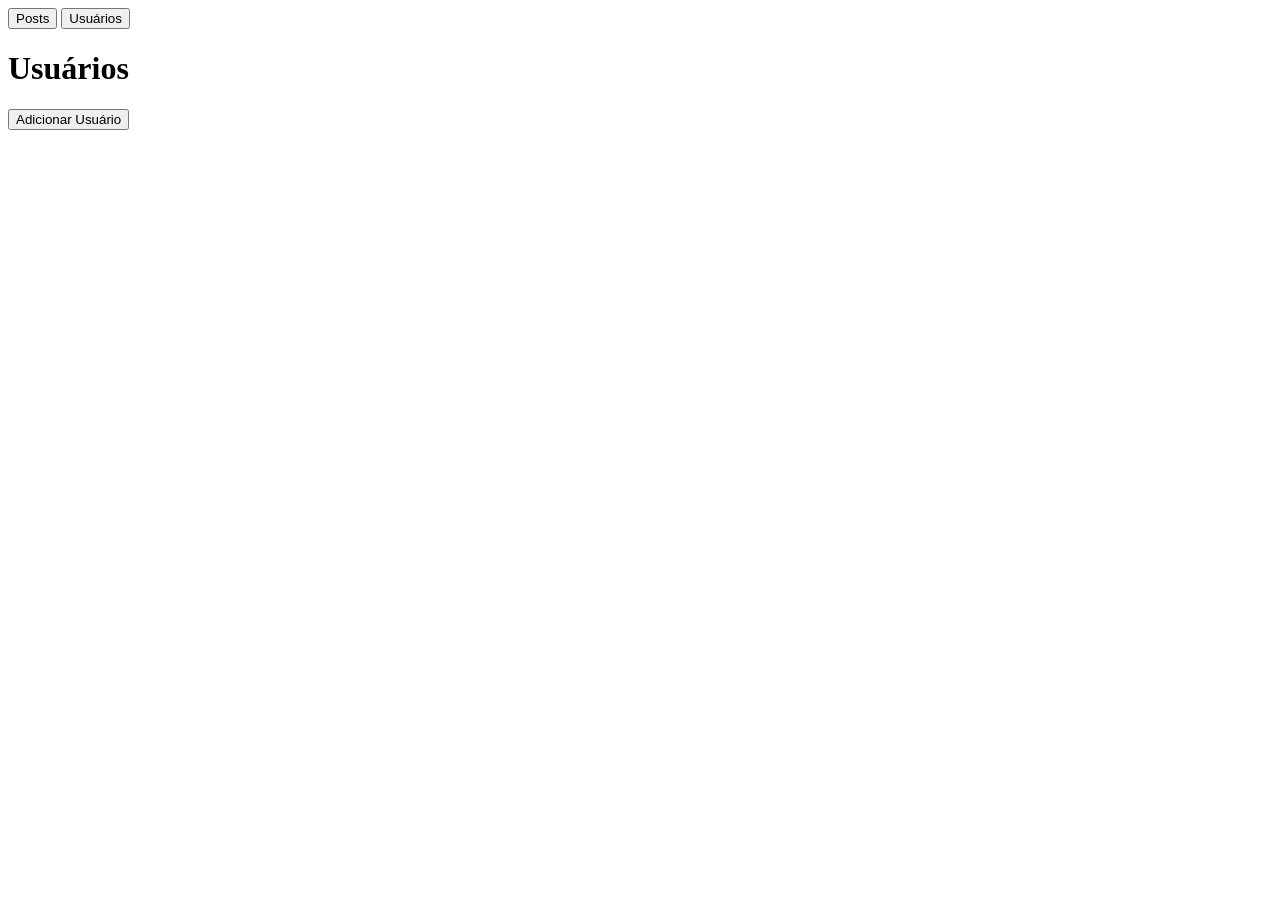
==== usuarios.html @ 90f6c9f5 "Criação da página de usuários" ====
<!DOCTYPE html>
<html lang="en">

<head>
    <meta charset="UTF-8">
    <meta name="viewport" content="width=device-width, initial-scale=1.0">
    <title>Página de Usuários</title>
</head>

<body>

    <div class="header">
        <nav>
            <button onclick="location.href='index.html'">Posts</button>
            <button onclick="location.href='usuarios.html'">Usuários</button>
        </nav>
    </div>

    <h1>Usuários</h1>

    <button onclick="adicionarUsuario()" >
                Adicionar Usuário
    </button>

    <div id="usuarios"></div>
    

    <script src="script.js"></script>

</body>

</html>
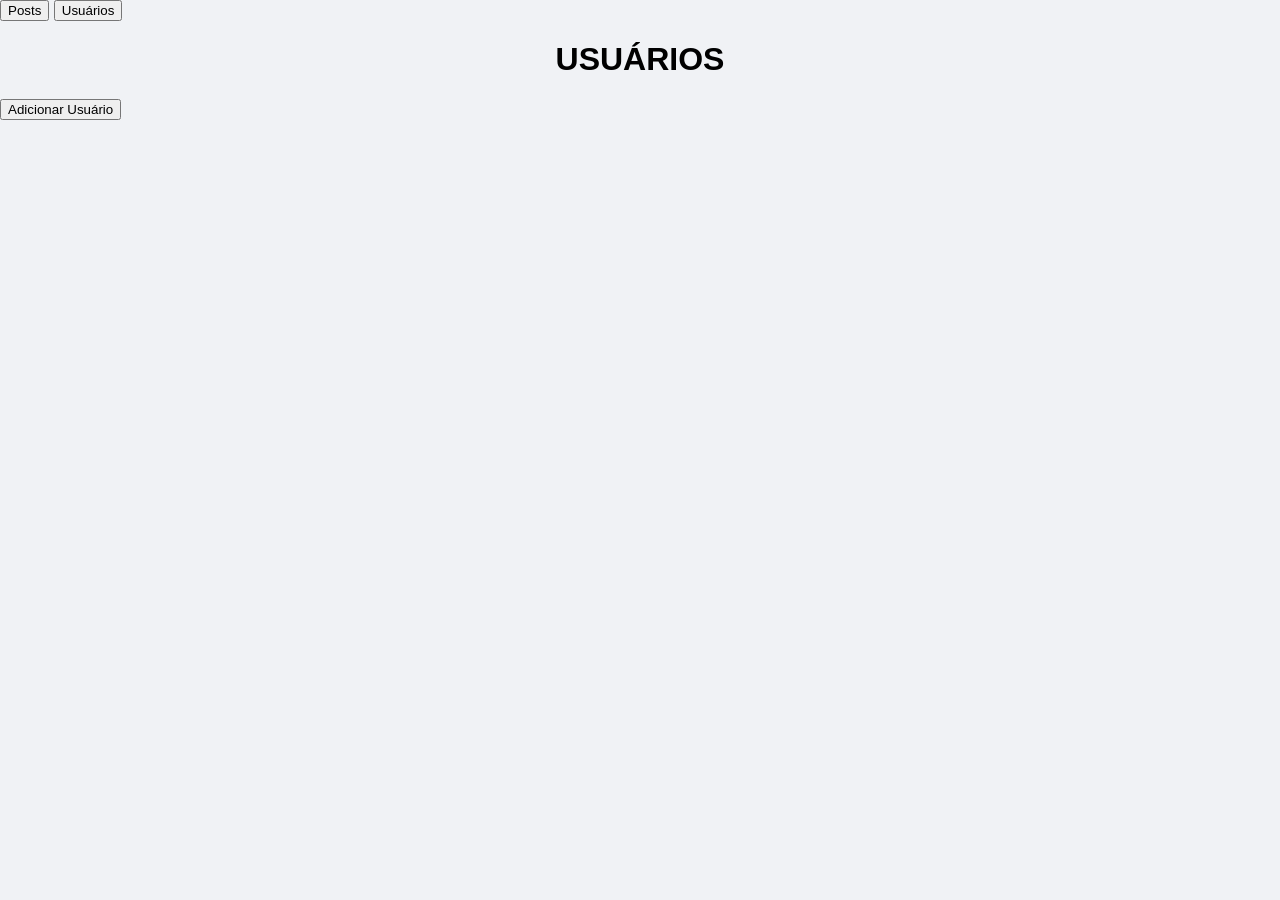
==== commit 2cbb0f06: "criando o css dos usuários" ====
--- a/usuarios.html
+++ b/usuarios.html
@@ -5,6 +5,7 @@
     <meta charset="UTF-8">
     <meta name="viewport" content="width=device-width, initial-scale=1.0">
     <title>Página de Usuários</title>
+    <link rel="stylesheet" href="usuarios.css">
 </head>
 
 <body>
--- a/usuarios.css
+++ b/usuarios.css
@@ -0,0 +1,13 @@
+h1 {
+    color: #000000;
+    text-align: center;
+    margin-top: 20px;
+    text-transform: uppercase;
+}
+
+body {
+    margin: 0;
+    background: #f0f2f5;
+    font-family: 'Lucida Grande', Verdana, sans-serif;
+}
+
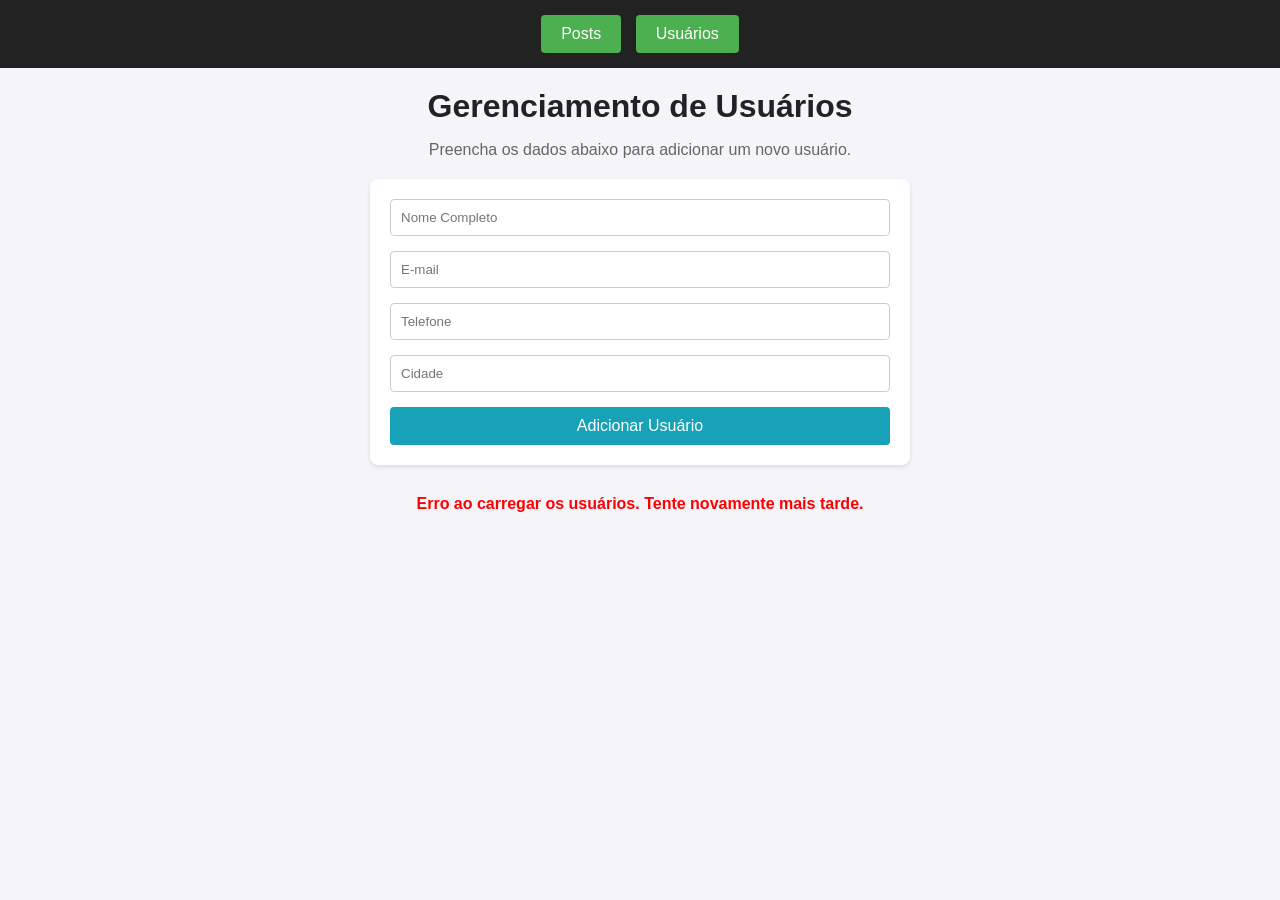
==== commit c379cc7e: "aplicando as 10 heuristicas" ====
--- a/usuarios.html
+++ b/usuarios.html
@@ -1,5 +1,5 @@
 <!DOCTYPE html>
-<html lang="en">
+<html lang="pt-BR">
 
 <head>
     <meta charset="UTF-8">
@@ -17,14 +17,19 @@
         </nav>
     </div>
 
-    <h1>Usuários</h1>
+    <h1>Gerenciamento de Usuários</h1>
+    <p class="instrucao">Preencha os dados abaixo para adicionar um novo usuário.</p>
 
-    <button onclick="adicionarUsuario()" >
-                Adicionar Usuário
-    </button>
+    <div class="formulario">
+        <input type="text" id="nomeUser" placeholder="Nome Completo">
+        <input type="email" id="emailUser" placeholder="E-mail">
+        <input type="text" id="telefoneUser" placeholder="Telefone">
+        <input type="text" id="cidadeUser" placeholder="Cidade">
+        <button onclick="adicionarUsuario()">Adicionar Usuário</button>
+    </div>
 
+    <p id="status-usuarios" class="status-msg">Carregando dados da internet...</p>
     <div id="usuarios"></div>
-    
 
     <script src="script.js"></script>
 
--- a/usuarios.css
+++ b/usuarios.css
@@ -1,13 +1,128 @@
-h1 {
-    color: #000000;
-    text-align: center;
-    margin-top: 20px;
-    text-transform: uppercase;
+body {
+    font-family: Arial, Helvetica, sans-serif;
+    margin: 0;
+    background-color: #f4f4f9;
+    color: #333;
 }
 
-body {
-    margin: 0;
-    background: #f0f2f5;
-    font-family: 'Lucida Grande', Verdana, sans-serif;
+.header {
+    background-color: #222;
+    padding: 15px;
+    text-align: center;
 }
 
+.header button {
+    background-color: #4CAF50;
+    color: white;
+    border: none;
+    padding: 10px 20px;
+    margin: 0 5px;
+    cursor: pointer;
+    border-radius: 4px;
+    font-size: 16px;
+}
+
+.header button:hover {
+    background-color: #45a049;
+}
+
+h1 {
+    text-align: center;
+    color: #222;
+    margin-top: 20px;
+    margin-bottom: 5px;
+}
+
+.instrucao {
+    text-align: center;
+    color: #666;
+    margin-bottom: 20px;
+}
+
+.status-msg {
+    text-align: center;
+    font-weight: bold;
+    color: #0056b3;
+}
+
+.formulario {
+    width: 90%;
+    max-width: 500px;
+    margin: 0 auto 30px auto;
+    background-color: white;
+    padding: 20px;
+    border-radius: 8px;
+    box-shadow: 0 2px 4px rgba(0,0,0,0.1);
+}
+
+.formulario input {
+    width: 100%;
+    padding: 10px;
+    margin-bottom: 15px;
+    border: 1px solid #ccc;
+    border-radius: 4px;
+    box-sizing: border-box;
+}
+
+.formulario button {
+    width: 100%;
+    padding: 10px;
+    background-color: #17a2b8; 
+    color: white;
+    border: none;
+    border-radius: 4px;
+    cursor: pointer;
+    font-size: 16px;
+}
+
+.formulario button:hover {
+    background-color: #138496;
+}
+
+.card {
+    background-color: white;
+    width: 90%;
+    max-width: 600px;
+    margin: 15px auto;
+    padding: 15px 20px;
+    border-radius: 8px;
+    box-shadow: 0 2px 4px rgba(0,0,0,0.1);
+    border-left: 5px solid #17a2b8; 
+}
+
+.card h2 {
+    margin-top: 0;
+    margin-bottom: 10px;
+    color: #222;
+}
+
+.card p {
+    margin: 5px 0;
+    color: #555;
+}
+
+.card button {
+    padding: 8px 15px;
+    border: none;
+    border-radius: 4px;
+    color: white;
+    cursor: pointer;
+    margin-right: 10px;
+    margin-top: 10px;
+}
+
+.btn-editar {
+    background-color: #f0ad4e;
+}
+
+.btn-editar:hover {
+    background-color: #ec971f;
+}
+
+.btn-remover {
+    background-color: #d9534f;
+}
+
+.btn-remover:hover {
+    background-color: #c9302c;
+}
